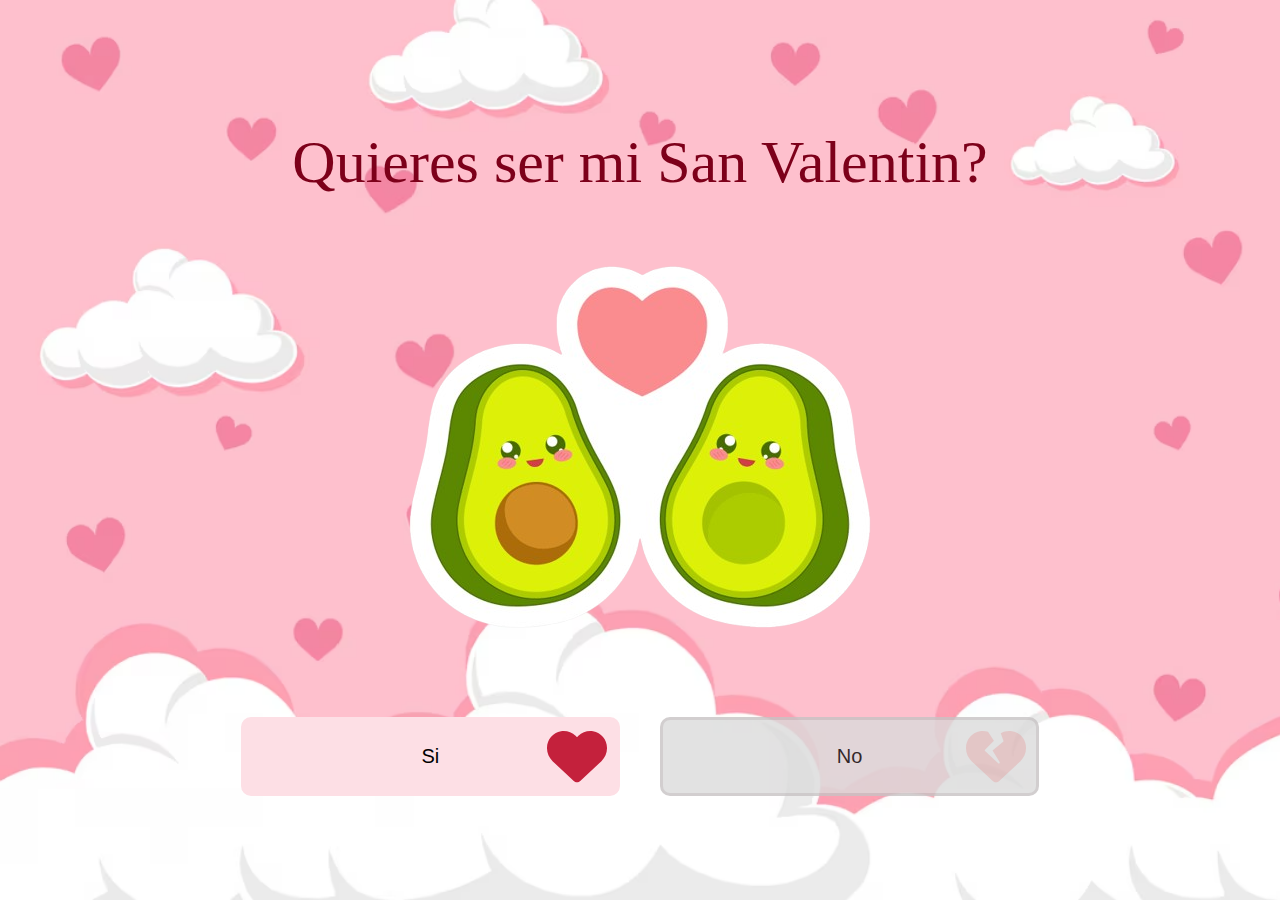
==== love.html @ 174e6fb2 "Fix home page" ====
<!DOCTYPE html>
<html lang="en">

<head>
    <meta charset="UTF-8">
    <meta name="viewport" content="width=device-width, initial-scale=1.0">
    <title>San Valentin</title>

    <script type='text/javascript' src='js/jquery-3.5.1.min.js'></script>
    <script type='text/javascript' src='js/FontAwesome/all.min.js'></script>
    <script type='text/javascript' src='js/main.js'></script>


    <link rel="stylesheet" href="css/main.css">
    <link rel="stylesheet" href="css/FontAwesome/all.min.css">
</head>

<body class="hidden">
    <div class="r-container">
        <div class="r-main-header r-initial">Quieres ser mi San Valentin?</div>
        <img class="r-image-home r-initial" src="src/main-image-2.png"></img>
        
        <div class="r-main-header r-accept-items">Ahora somos San Valentines unidos<br>
            hoy, mañana y toda la vida 
            <i class="fa-regular fa-face-kiss-wink-heart"></i>
        </div>
        <div class="r-container-images r-accept-items">
            <img class="r-image-home" src="src/osos-amor.png"></img>
            <img class="r-image-float" src="src/love-you.png"></img>
        </div>
        <img class="r-image-home r-deny-items" src=""></img>

        <div class="r-buttons r-initial">
            <button class="r-button-yes clickable">
                <i class="fa-solid fa-heart margin-right"></i>
                <span>Si</span>
            </button>
            <button class="r-button-no clickable">
                <i class="fa-solid fa-heart-crack margin-right"></i>
                <span>No</span>
            </button>
        </div>
        
    </div>

</body>

</html>
---- css/main.css ----
html{
    height: 100%;
}

body{
    background-image: url("/src/main-background.png");
    background-size: cover;
}

body.r-validation{
    display: flex;  
    align-items: center;
    justify-content: center;
    flex-direction: column;
    height: 100%;
}

.r-container-pass{
    display: flex;
    justify-content: center;
    align-items: center;
    color: #f485a3;
    font-size: 30px;
}

.r-input{
    width: 50px;
    height: 60px;
    margin: 5px;
    border-radius: 8px;
    border: 1px solid #f485a3;
    text-align: center;
    font-size: 30px;
}

.r-container{
    display: flex;
    flex-direction: column;
    align-items: center;
    justify-content: center;
    margin-top: 8em;
}

.r-container.r-accept .r-initial, .r-container.r-deny .r-initial, .r-container .r-accept-items, .r-container .r-deny-items{
    display: none;
}

.r-container.r-accept .r-accept-items, .r-container.r-deny .r-deny-items, .r-container.r-deny .r-buttons.r-initial{
    display: block;
}

.r-main-header{
    font-size: 60px;
    color: #7d001a;
    text-align: center;
}

.r-image-home{
    width: 500px;
}

.r-image-float{
    position: absolute;
    top: -40px;
    right: -150px;
    animation: heartbeat 1s infinite ease-in-out;
}

.r-container-images{
    position: relative;
}

.r-buttons{
    display: flex;
    align-items: center;
    justify-content: center;
    width: 100%;
}

button{
    position: relative;
    width: 30%;
    margin: 20px;
    padding: 25px 60px;
    font-size: 20px;
    border-radius: 10px;
    transition: 0.3s ease-in
}

button svg{
    position: absolute;
    top: 8%;
    right: 0;
    font-size: 60px;
}

button:hover svg{
    right: 35%;
}

button:hover span{
    opacity: 0;
}

button.r-button-yes{
    background: #fddfe5;
    border: 3px solid #fddfe5;
}

button.r-button-yes:hover{
    background: #c3213c;
    border: 3px solid #c3213c;
}

button.r-button-yes svg{
    color: #bf122fed;
    animation: palpitar 2s infinite ease-in-out;
}

button.r-button-yes:hover, button.r-button-yes:hover svg{
    color: #fddfe5;
}

button:hover.r-button-yes svg{
    animation: palpitar 0.5s infinite ease-in-out;
}

button.r-button-no{
    background: #dbdbdb;
    border: 3px solid #c7c3c4;
    opacity: 0.8;
}

button.r-button-no svg{
    color: #ddb6b6ed;
}

.margin-right{
    margin-right: 10px;
}

.clickable{
    cursor: pointer;
}

.text-center{
    text-align: center;
}

.hidden{
    display: none;
}

@keyframes palpitar {
    0% {
      transform: scale(1);
    }
    50% {
      transform: scale(1.2);
    }
    100% {
      transform: scale(1);
    }
}

.confeti {
    position: absolute;
    width: 60px;
    height: 60px;
    opacity: 1;
    animation: confetiAnim 3s ease-out forwards;
}

@keyframes confetiAnim {
    0% {
        transform: translateY(0px) rotate(0deg);
        opacity: 1;
    }
    80% {
        opacity: 1;
    }
    100% {
        transform: translateY(-90vh) rotate(360deg);
        opacity: 0;
    }
}

@keyframes heartbeat {
    0% { transform: scale(1); }
    25% { transform: scale(1.1); }
    50% { transform: scale(1); }
    75% { transform: scale(1.1); }
    100% { transform: scale(1); }
}
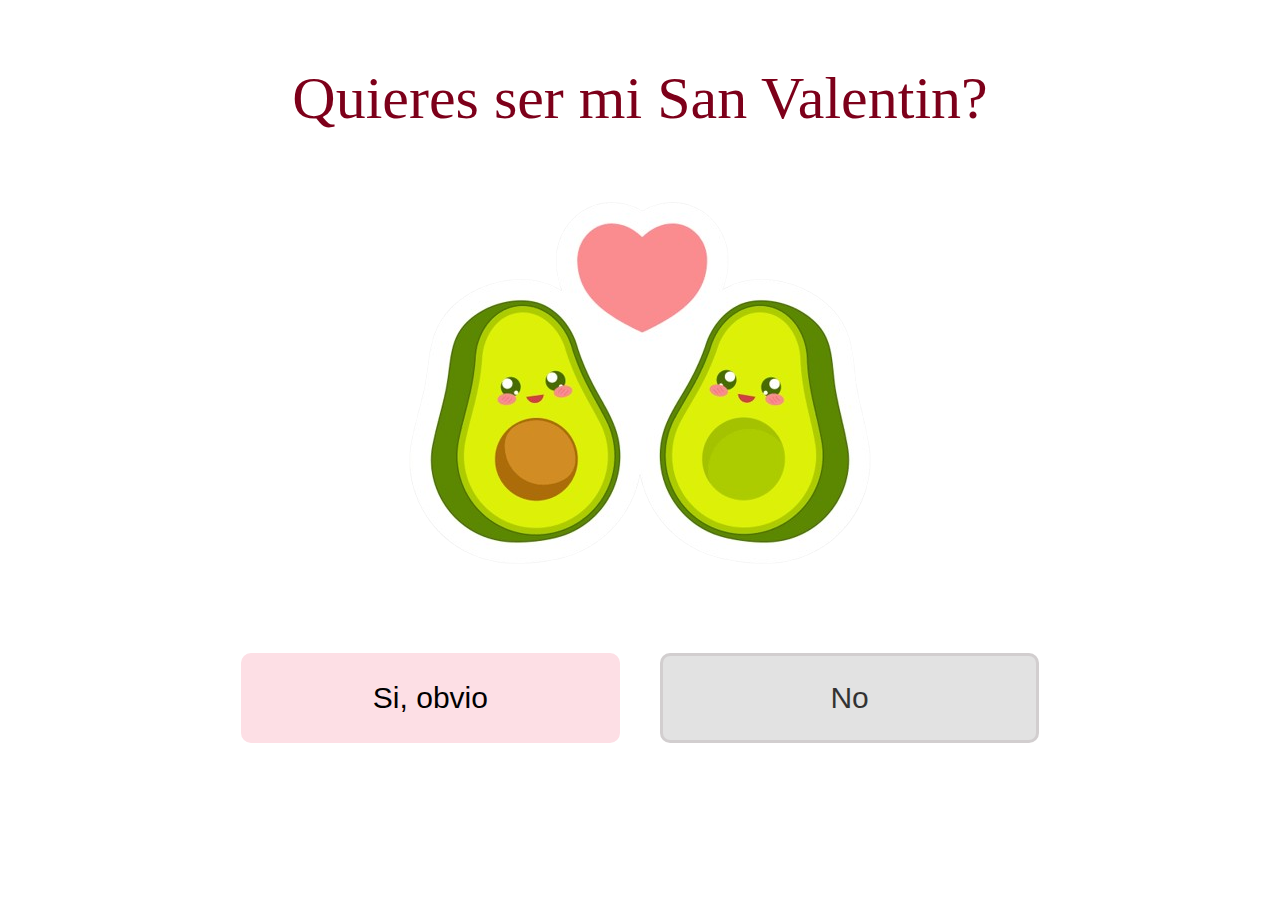
==== commit 5f22d67f: "Added styles to login page" ====
--- a/love.html
+++ b/love.html
@@ -33,7 +33,7 @@
         <div class="r-buttons r-initial">
             <button class="r-button-yes clickable">
                 <i class="fa-solid fa-heart margin-right"></i>
-                <span>Si</span>
+                <span>Si, obvio</span>
             </button>
             <button class="r-button-no clickable">
                 <i class="fa-solid fa-heart-crack margin-right"></i>
--- a/css/main.css
+++ b/css/main.css
@@ -3,7 +3,7 @@
 }
 
 body{
-    background-image: url("/src/main-background.png");
+    background-image: url("/SanValentin/src/main-background.png");
     background-size: cover;
 }
 
@@ -12,25 +12,52 @@
     align-items: center;
     justify-content: center;
     flex-direction: column;
-    height: 100%;
+    height: 98%;
+}
+
+.r-validation-header{
+    font-size: 40px;
+    margin-bottom: 40px;
+    color: #d1335d;
+}
+
+.r-image-login{
+    height: 125px;
+    margin-bottom: 20px;
 }
 
 .r-container-pass{
     display: flex;
+    flex-direction: column;
     justify-content: center;
     align-items: center;
     color: #f485a3;
     font-size: 30px;
+    font-weight: bold;
 }
 
 .r-input{
     width: 50px;
     height: 60px;
-    margin: 5px;
+    margin: 2px;
     border-radius: 8px;
-    border: 1px solid #f485a3;
+    border: 5px solid #f485a3;
     text-align: center;
     font-size: 30px;
+    appearance: none;
+    -moz-appearance: none; /* Para Firefox */
+    -webkit-appearance: none; /* Para Safari y Chrome */
+}
+
+.r-validation-btn{
+    background: #eb4e78;
+    color: white;
+    border: none;
+    width: 100%;
+}
+
+.r-validation-btn:hover{
+    background: #af1b42;
 }
 
 .r-container{
@@ -38,7 +65,7 @@
     flex-direction: column;
     align-items: center;
     justify-content: center;
-    margin-top: 8em;
+    margin-top: 4em;
 }
 
 .r-container.r-accept .r-initial, .r-container.r-deny .r-initial, .r-container .r-accept-items, .r-container .r-deny-items{
@@ -46,7 +73,7 @@
 }
 
 .r-container.r-accept .r-accept-items, .r-container.r-deny .r-deny-items, .r-container.r-deny .r-buttons.r-initial{
-    display: block;
+    display: inherit;
 }
 
 .r-main-header{
@@ -82,7 +109,7 @@
     width: 30%;
     margin: 20px;
     padding: 25px 60px;
-    font-size: 20px;
+    font-size: 30px;
     border-radius: 10px;
     transition: 0.3s ease-in
 }
@@ -92,10 +119,12 @@
     top: 8%;
     right: 0;
     font-size: 60px;
+    opacity: 0;
 }
 
 button:hover svg{
-    right: 35%;
+    width: 100%;
+    opacity: 1;
 }
 
 button:hover span{
@@ -191,4 +220,19 @@
     50% { transform: scale(1); }
     75% { transform: scale(1.1); }
     100% { transform: scale(1); }
-}+}
+
+
+@keyframes vibrar {
+    0% { transform: translateX(0); }
+    20% { transform: translateX(-5px); }
+    40% { transform: translateX(5px); }
+    60% { transform: translateX(-5px); }
+    80% { transform: translateX(5px); }
+    100% { transform: translateX(0); }
+}
+
+.vibrar {
+    animation: vibrar 0.3s ease-in-out 3; /* Repite 3 veces */
+}
+  